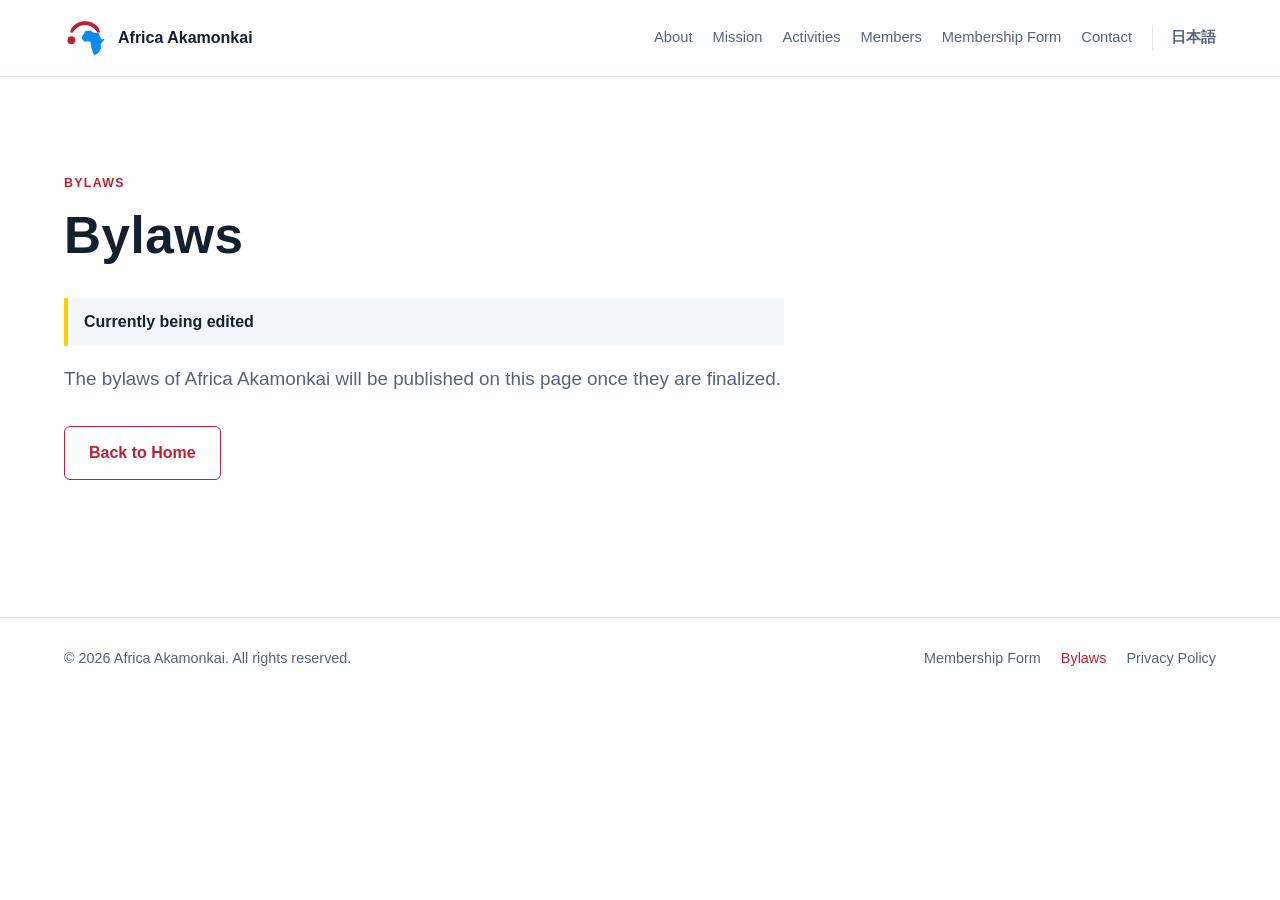
==== bylaws.html @ 18beb710 "Update site design and add membership form, bylaws, and privacy policy pages - Refresh layout, typog" ====
<!DOCTYPE html>
<html lang="en">
<head>
  <meta charset="utf-8">
  <meta name="viewport" content="width=device-width, initial-scale=1">
  <meta name="description" content="The bylaws of Africa Akamonkai. This page is currently being edited.">
  <meta property="og:title" content="Bylaws | Africa Akamonkai">
  <meta property="og:description" content="The bylaws of Africa Akamonkai. This page is currently being edited.">
  <meta property="og:image" content="https://utokyo-africa.github.io/assets/og-image.png">
  <meta property="og:type" content="website">
  <title>Bylaws | Africa Akamonkai</title>
  <link rel="icon" type="image/png" href="assets/favicon.png">
  <link rel="apple-touch-icon" href="assets/og-image.png">
  <link rel="alternate" hreflang="ja" href="ja-bylaws.html">
  <link rel="stylesheet" href="styles.css">
</head>
<body>
  <header class="site-header">
    <a class="site-logo" href="index.html" aria-label="Africa Akamonkai home">
      <img src="assets/logo-mark.svg" alt="" width="44" height="44">
      <span>Africa Akamonkai</span>
    </a>

    <nav class="site-nav" aria-label="Main navigation">
      <a href="index.html#about">About</a>
      <a href="index.html#mission">Mission</a>
      <a href="index.html#activities">Activities</a>
      <a href="index.html#members">Members</a>
      <a href="join.html">Membership Form</a>
      <a href="index.html#contact">Contact</a>
      <a class="language-link" href="ja-bylaws.html" lang="ja">日本語</a>
    </nav>
  </header>

  <main id="top">
    <section class="section page-section">
      <div class="section-heading">
        <p class="eyebrow">Bylaws</p>
        <h1 class="page-title">Bylaws</h1>
      </div>
      <p class="status-note">Currently being edited</p>
      <p class="lead">The bylaws of Africa Akamonkai will be published on this page once they are finalized.</p>
      <a class="button button-outline" href="index.html">Back to Home</a>
    </section>
  </main>

  <footer class="site-footer">
    <p>&copy; 2026 Africa Akamonkai. All rights reserved.</p>
    <nav class="footer-links" aria-label="Footer navigation">
      <a href="join.html">Membership Form</a>
      <a href="bylaws.html" aria-current="page">Bylaws</a>
      <a href="privacy.html">Privacy Policy</a>
    </nav>
  </footer>
</body>
</html>
---- styles.css ----
:root {
  /* Logo palette: Akamon red + UTokyo Blue / Yellow */
  --red: #be2032;
  --red-dark: #9c1a29;
  --blue: #0b8bee;
  --blue-ink: #0a5fa8;
  --yellow: #ffcd00;
  --ink: #14202e;
  --muted: #56637a;
  --paper: #ffffff;
  --soft: #f3f7fb;
  --line: #dde4ec;
  --white: #ffffff;
}

* {
  box-sizing: border-box;
}

html {
  scroll-behavior: smooth;
}

body {
  margin: 0;
  color: var(--ink);
  background: var(--paper);
  font-family: "Helvetica Neue", Arial, "Hiragino Sans", "Hiragino Kaku Gothic ProN", "Yu Gothic", "Noto Sans JP", Meiryo, sans-serif;
  line-height: 1.75;
}

a {
  color: inherit;
}

a:focus-visible,
button:focus-visible {
  outline: 3px solid rgba(11, 139, 238, 0.45);
  outline-offset: 4px;
}

.site-header {
  display: flex;
  align-items: center;
  justify-content: space-between;
  gap: 24px;
  padding: 16px clamp(20px, 5vw, 72px);
  border-bottom: 1px solid var(--line);
  background: var(--paper);
}

.site-logo {
  display: inline-flex;
  align-items: center;
  gap: 10px;
  color: var(--ink);
  font-size: 1rem;
  font-weight: 700;
  line-height: 1.2;
  text-decoration: none;
}

.site-logo img {
  display: block;
  width: 44px;
  height: 44px;
}

.site-nav {
  display: flex;
  flex-wrap: wrap;
  justify-content: flex-end;
  gap: 10px 20px;
  color: var(--muted);
  font-size: 0.92rem;
}

.site-nav a {
  text-decoration: none;
}

.site-nav a:hover,
.site-nav a[aria-current="page"] {
  color: var(--red);
}

.language-link {
  padding-left: 18px;
  border-left: 1px solid var(--line);
  font-weight: 700;
}

.section {
  padding: clamp(56px, 8vw, 96px) clamp(20px, 5vw, 72px);
}

.hero {
  display: grid;
  grid-template-columns: minmax(0, 1.1fr) minmax(240px, 0.6fr);
  gap: clamp(32px, 6vw, 84px);
  align-items: center;
  border-bottom: 1px solid var(--line);
}

.hero-content {
  max-width: 760px;
}

.hero-mark img {
  display: block;
  width: 100%;
  max-width: 420px;
  height: auto;
  margin: 0 auto;
}

.eyebrow {
  margin: 0 0 10px;
  color: var(--red);
  font-size: 0.78rem;
  font-weight: 700;
  letter-spacing: 0.1em;
  text-transform: uppercase;
}

h1,
h2,
h3,
p {
  margin-top: 0;
}

h1 {
  margin-bottom: 20px;
  font-size: clamp(2.4rem, 6vw, 4.4rem);
  line-height: 1.15;
  letter-spacing: 0.01em;
}

h2 {
  margin-bottom: 16px;
  font-size: clamp(1.6rem, 3vw, 2.3rem);
  line-height: 1.3;
}

h3 {
  margin-bottom: 8px;
  font-size: 1.12rem;
  line-height: 1.4;
}

.hero-text,
.lead,
.subtitle {
  max-width: 720px;
  color: var(--muted);
  font-size: clamp(1.02rem, 1.6vw, 1.18rem);
}

.subtitle {
  margin-bottom: 14px;
  color: var(--blue-ink);
  font-weight: 700;
}

.button {
  display: inline-flex;
  min-height: 48px;
  align-items: center;
  justify-content: center;
  margin-top: 12px;
  padding: 12px 24px;
  border-radius: 6px;
  color: var(--white);
  background: var(--red);
  font-weight: 700;
  text-decoration: none;
}

.button:hover {
  background: var(--red-dark);
}

.hero-actions {
  display: flex;
  flex-wrap: wrap;
  gap: 12px;
}

.button-outline {
  border: 1px solid var(--red);
  color: var(--red);
  background: var(--white);
}

.button-outline:hover {
  color: var(--white);
}

.section-heading {
  max-width: 760px;
  margin-bottom: 32px;
}

.tinted {
  background: var(--soft);
}

.card-grid {
  display: grid;
  grid-template-columns: repeat(auto-fit, minmax(220px, 1fr));
  gap: 28px 32px;
}

.card,
.member-card {
  padding-top: 16px;
  border-top: 2px solid var(--ink);
}

.card p,
.member-card p,
.news-item p {
  margin-bottom: 0;
  color: var(--muted);
}

.note {
  margin: 24px 0 0;
  color: var(--muted);
  font-size: 0.9rem;
}

.activity-list {
  display: grid;
  gap: 0;
  max-width: 860px;
  margin: 0;
  padding: 0;
  border-top: 1px solid var(--line);
  list-style: none;
}

.activity-list li {
  display: grid;
  grid-template-columns: 11em minmax(0, 1fr);
  gap: 16px;
  padding: 16px 0;
  border-bottom: 1px solid var(--line);
}

.activity-list strong {
  color: var(--ink);
}

.activity-list span {
  color: var(--muted);
}

.role {
  color: var(--blue-ink);
  font-size: 0.9rem;
  font-weight: 700;
}

.member-feature {
  display: grid;
  grid-template-columns: 200px minmax(0, 1fr);
  gap: 28px;
  align-items: start;
  max-width: 860px;
  margin-bottom: 40px;
}

.member-feature img {
  display: block;
  width: 100%;
  height: auto;
  border-radius: 8px;
}

.member-feature h3 {
  margin-bottom: 4px;
  font-size: 1.3rem;
}

.member-feature p {
  margin-bottom: 10px;
  color: var(--muted);
}

.member-feature .role {
  margin-bottom: 2px;
  color: var(--blue-ink);
}

.member-feature .affiliation {
  color: var(--ink);
  font-size: 0.92rem;
}

.news-list {
  display: grid;
  gap: 16px;
  max-width: 860px;
}

.news-item {
  padding: 22px 26px;
  border: 1px solid var(--line);
  border-left: 4px solid var(--blue);
  background: var(--white);
}

.news-item time {
  display: block;
  margin-bottom: 6px;
  color: var(--blue-ink);
  font-size: 0.86rem;
  font-weight: 700;
}

.news-item a {
  color: var(--blue-ink);
}

.contact-section {
  background: var(--ink);
  color: var(--white);
}

.contact-section .eyebrow {
  color: var(--yellow);
}

.contact-section .lead,
.contact-list p {
  color: #c9d6e6;
}

.contact-list p {
  margin-bottom: 10px;
}

.contact-list a {
  color: var(--white);
}

.site-footer {
  display: flex;
  flex-wrap: wrap;
  align-items: center;
  justify-content: space-between;
  gap: 12px 24px;
  padding: 28px clamp(20px, 5vw, 72px);
  border-top: 1px solid var(--line);
  color: var(--muted);
  background: var(--paper);
  font-size: 0.9rem;
}

.site-footer p {
  margin: 0;
}

.footer-links {
  display: flex;
  flex-wrap: wrap;
  gap: 8px 20px;
}

.footer-links a {
  text-decoration: none;
}

.footer-links a:hover,
.footer-links a[aria-current="page"] {
  color: var(--red);
}

.page-section {
  min-height: 60vh;
}

.page-title {
  margin-bottom: 16px;
  font-size: clamp(2rem, 4.5vw, 3.2rem);
  line-height: 1.2;
}

.status-note {
  max-width: 720px;
  margin-bottom: 16px;
  padding: 10px 16px;
  border-left: 4px solid var(--yellow);
  background: var(--soft);
  font-weight: 700;
}

.form-grid {
  display: grid;
  grid-template-columns: repeat(2, minmax(0, 1fr));
  gap: 28px 32px;
  max-width: 860px;
}

.form-card {
  display: flex;
  flex-direction: column;
  align-items: flex-start;
}

.form-card-title {
  margin-bottom: 4px;
  font-size: 1.3rem;
}

.form-card p {
  margin-bottom: 8px;
}

.form-card .button {
  margin-top: auto;
}

@media (max-width: 900px) {
  .site-header {
    align-items: flex-start;
    flex-direction: column;
  }

  .site-nav {
    justify-content: flex-start;
  }

  .hero {
    grid-template-columns: 1fr;
  }

  .hero-mark {
    order: -1;
  }

  .hero-mark img {
    max-width: 220px;
    margin: 0;
  }

  .form-grid {
    grid-template-columns: 1fr;
  }
}

@media (max-width: 560px) {
  .section {
    padding: 48px 18px;
  }

  .site-header {
    padding: 16px 18px;
  }

  .site-nav {
    gap: 8px 14px;
    font-size: 0.88rem;
  }

  .member-feature {
    grid-template-columns: 1fr;
    gap: 18px;
  }

  .member-feature img {
    max-width: 200px;
  }

  .activity-list li {
    grid-template-columns: 1fr;
    gap: 4px;
  }

  .news-item {
    padding: 18px 20px;
  }
}
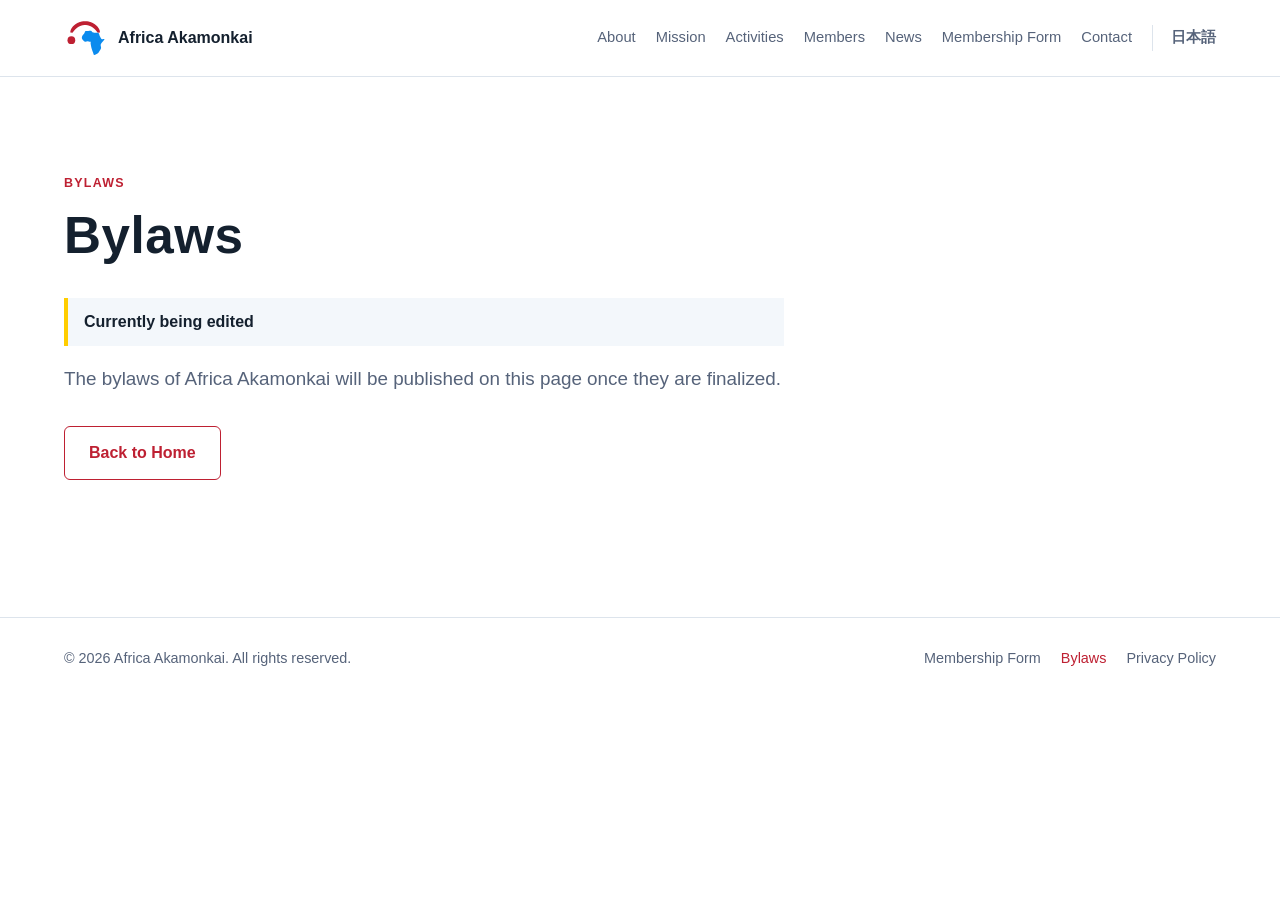
==== commit d4d78d67: "2026-10-24: Add News section and Homecoming Day 2026 report" ====
--- a/bylaws.html
+++ b/bylaws.html
@@ -26,6 +26,7 @@
       <a href="index.html#mission">Mission</a>
       <a href="index.html#activities">Activities</a>
       <a href="index.html#members">Members</a>
+      <a href="index.html#news">News</a>
       <a href="join.html">Membership Form</a>
       <a href="index.html#contact">Contact</a>
       <a class="language-link" href="ja-bylaws.html" lang="ja">日本語</a>
--- a/styles.css
+++ b/styles.css
@@ -130,6 +130,12 @@
   margin-top: 0;
 }
 
+h1,
+h2,
+h3 {
+  word-break: auto-phrase;
+}
+
 h1 {
   margin-bottom: 20px;
   font-size: clamp(2.4rem, 6vw, 4.4rem);
@@ -306,10 +312,102 @@
 }
 
 .news-item {
-  padding: 22px 26px;
-  border: 1px solid var(--line);
-  border-left: 4px solid var(--blue);
-  background: var(--white);
+  display: grid;
+  grid-template-columns: 220px minmax(0, 1fr);
+  gap: 24px;
+  align-items: start;
+  padding-top: 16px;
+  border-top: 2px solid var(--ink);
+}
+
+.news-thumb img {
+  display: block;
+  width: 100%;
+  aspect-ratio: 4 / 3;
+  height: auto;
+  object-fit: cover;
+  border-radius: 8px;
+}
+
+.news-item h3 a {
+  color: var(--ink);
+  text-decoration: none;
+}
+
+.news-item h3 a:hover {
+  color: var(--red);
+}
+
+.article {
+  max-width: 820px;
+  margin: 0 auto;
+}
+
+.article-header {
+  margin-bottom: 28px;
+}
+
+.article .article-hero {
+  margin: 0 0 36px;
+}
+
+.article-meta {
+  margin: 0;
+  color: var(--blue-ink);
+  font-size: 0.9rem;
+  font-weight: 700;
+}
+
+.article h2 {
+  margin-top: 56px;
+  font-size: clamp(1.35rem, 2.4vw, 1.7rem);
+}
+
+.article p,
+.article-list {
+  color: var(--ink);
+}
+
+.article .lead {
+  color: var(--muted);
+}
+
+.article-list {
+  padding-left: 1.2em;
+}
+
+.article-list li {
+  margin-bottom: 8px;
+}
+
+.article figure {
+  margin: 32px 0;
+}
+
+.article figure img {
+  display: block;
+  width: 100%;
+  height: auto;
+  border-radius: 8px;
+}
+
+.article .figure-portrait img {
+  max-width: 460px;
+}
+
+.article figcaption {
+  margin-top: 8px;
+  color: var(--muted);
+  font-size: 0.88rem;
+}
+
+.article-back {
+  margin-top: 56px;
+  font-weight: 700;
+}
+
+.article-back a {
+  color: var(--red);
 }
 
 .news-item time {
@@ -480,6 +578,7 @@
   }
 
   .news-item {
-    padding: 18px 20px;
-  }
-}
+    grid-template-columns: 1fr;
+    gap: 14px;
+  }
+}
